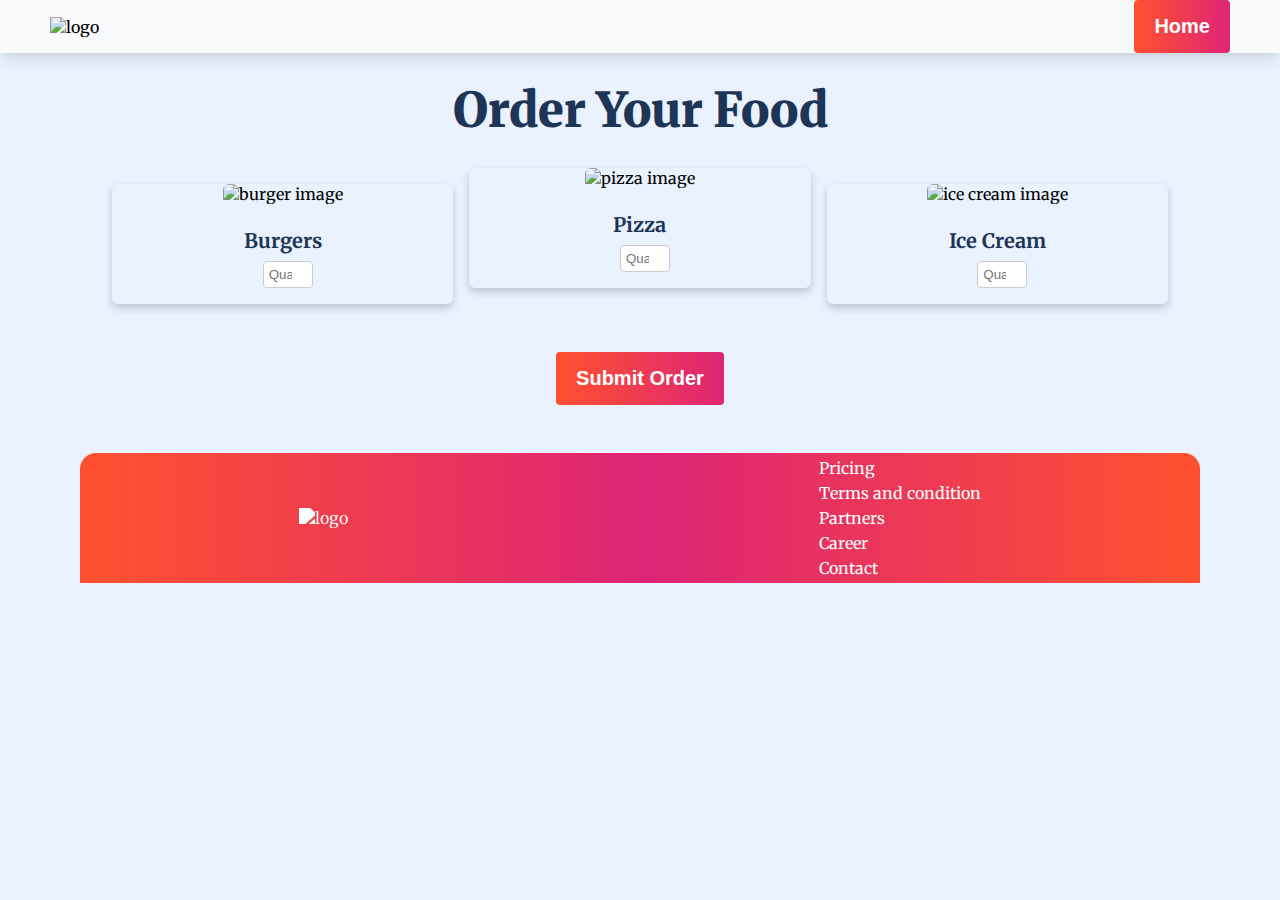
==== foodies/foodies/order.html @ 3bb4c45f "added order page" ====
<!DOCTYPE html>
<html lang="en">
<head>
  <meta charset="UTF-8">
  <meta name="viewport" content="width=device-width, initial-scale=1.0">
  <meta name="theme-color" content="#ffffff">
  <title>Foodies Order</title>
  <link href="style.css" rel="stylesheet" type="text/css" />
  <link rel="preconnect" href="https://fonts.googleapis.com">
  <link rel="preconnect" href="https://fonts.gstatic.com" crossorigin>
  <link href="https://fonts.googleapis.com/css2?family=Merriweather:ital,wght@0,300;0,400;0,700;0,900;1,300;1,400;1,700;1,900&display=swap" rel="stylesheet">
  <link rel="shortcut icon" type="image/png" href="./assets/logotop.png"/>
  <link rel="manifest" href="manifest.json">
  <script defer src="index.js"></script>
</head>
<body>
  <header>
    <nav class="navbar">
      <div class="navbar__brand">
        <img src="./assets/logotop.png" alt="logo" class="brand__logo"/>
      </div>
      <div class="navbar__nav__items">
        <div class="nav__item">
          <button class="primary__button" type="button" id="homeBtn">Home</button>
        </div>
      </div>
    </nav>
  </header>
  <main class="container">
    <!-- Previous sections remain unchanged -->
    
    <section class="order__food__container">
      <h1 class="text__heading" style="text-align:center;">Order Your Food</h1>
      <form id="order-form">
        <div class="food__menu__card__list">
          <div class="food__menu__card">
            <img src="./assets/burger.jpg" alt="burger image" class="food__menu__card__image">
            <div class="food__menu__description">
              <h4 class="food__menu__card__title">Burgers</h4>
              <input type="number" name="burger" min="0" placeholder="Quantity" />
            </div>
          </div>
          <div class="food__menu__card">
            <img src="./assets/pizza.jpg" alt="pizza image" class="food__menu__card__image">
            <div class="food__menu__description">
              <h4 class="food__menu__card__title">Pizza</h4>
              <input type="number" name="pizza" min="0" placeholder="Quantity" />
            </div>
          </div>
          <div class="food__menu__card">
            <img src="./assets/iceCream.jpg" alt="ice cream image" class="food__menu__card__image">
            <div class="food__menu__description">
              <h4 class="food__menu__card__title">Ice Cream</h4>
              <input type="number" name="iceCream" min="0" placeholder="Quantity" />
            </div>
          </div>
        </div>
        <button type="submit" class="primary__button">Submit Order</button>
      </form>
      <div id="order-summary" class="order-summary" style="margin-top: 20px;"></div>
    </section>
    
    <!-- Rest of the sections remain unchanged -->
    
    <footer>
      <img src="./assets/logo.png" alt="logo">
      <ul>
        <li>Pricing</li>
        <li>Terms and condition</li>
        <li>Partners</li>
        <li>Career</li>
        <li>Contact</li>
      </ul>
    </footer>
  </main>
  <script>
  document.getElementById('homeBtn').addEventListener('click', function() {
    // Redirect to the index.html page
    window.location.href = 'index.html';
  });

  document.getElementById('order-form').addEventListener('submit', function(event) {
    event.preventDefault();
    let summary = 'Your Order Summary:\n';
    const formData = new FormData(this);
    formData.forEach((value, key) => {
      if (value > 0) {
        summary += `${key}: ${value}\n`;
      }
    });
    document.getElementById('order-summary').innerText = summary === 'Your Order Summary:\n' ? 'No items ordered.' : summary;
  });
  
  
  

  
  
  </script>
</body>
</html>
---- foodies/foodies/style.css ----
*{
  padding: 0;
  margin: 0;
  box-sizing: border-box;
}
body{
  font-family: 'Merriweather', serif;
  background-color:#ebf2ff;
  overflow-x: hidden;
  transition:all 0.5s; 
}
button{
  background-color: transparent;
  border:none;
}
section{
  margin: 20px 0;
}
.container{
  width:100%;
  padding:0 15px;
  margin:0 auto;

}
.navbar{
  position:sticky;
  top:0;
  display: flex;
  align-items:center;
  background-color: #f9fafc;
  justify-content: space-between;
  padding:0 20px;
  z-index: 9999;
  box-shadow: 0 10px 15px -3px rgba(0, 0, 0, 0.1),
    0 4px 6px -2px rgba(0, 0, 0, 0.05);

}
.brand__logo{
  width:100%;
  height:100%;

}
.navbar__brand{
  width:100px;
}
.primary__button{
  background-image: linear-gradient(
    to right,
    #ff512f 0%,
    #dd2476 51%,
    #ff512f 100%
  );
  padding: 10px;
  color: white;
  border-radius: 4px;
  transition: 1s;
  background-size: 200% auto;
  cursor: pointer;
}
.primary__button:hover {
  background-position: right center;
  color:white;
  
}
.hero__image__container{
  position: relative;
  width: 100%;
}
.hero__image{
  position: absolute;
  width:100%;
  right:auto;
  left: auto;
  z-index: 3;
  border-radius: 8px;
  box-shadow: 0 25px 50px -12px rgba(0, 0, 0, 0.25);
}
.hero__image__shape{
  position: absolute;
  right: 2;
  z-index: 2;
}
.hero__description{
  display: flex;
  flex-direction: column;
  gap:15px;
  align-items: flex-start;
}
.text__heading{
  font-size: 1.8rem;
    line-height: 2.25rem;
    color:#1d3557;
    font-weight: bold;
}
.video__footage__container{
  margin-top: 1rem;
  display: flex;
  flex-direction: column;
  justify-content: center;
  align-items: center;
  width:100%;
}
.video__footage{
  position: relative;
}
.video__footage::before{
  content: "";
   background-image: linear-gradient(
    to right,
    #ff512f 0%,
    #dd2476 51%,
    #ff512f 100%
  );
  position: absolute;
  top:0;
  left:0;
  transform: translate(0.5rem,0.5rem);
  height:100%;
  width:100%;
  z-index: -1;

}
.chef__video{
  width:100%;
  height:100%;
}
.video__footage__text{
  margin-top: 2rem;
  color:#1d3557;
  font-size: 1.25rem;
  font-weight: 300;
  text-align: center;
}
.food__list__container{
  width:100%;
  position: relative;
  margin:2rem 0;

}
.food__menu__card{
background-color:#ebf2ff;
width:100%;
box-shadow:0 4px 8px 0 rgb(0 0 0 / 20%);
border-radius:6px;

}
.food__menu__card__image{
width:100%;
border-radius: 6px 6px 0 0;

}
.food__menu__card__title{
  font-size: 1.25rem;
  font-weight: 700;
  color:#1d3557;
  margin:0.5rem 0;
}
.food__menu__card__resturant{
  color:#1d3557;
}
.food__menu__description{
  padding:1rem;
}
.food__menu__card__list{
  margin:1rem 0;
  display: flex;
  flex-direction: column;
  gap:1rem;
}
.food__list__view__more {
    margin: 2rem 0;
    transition: 0.3s;
    color: #fff;
    padding: 1rem;
    border-radius: 6px;
    background: linear-gradient(to right, #ff512f 0%, #dd2476 51%, #ff512f 100%);
    display: flex;
    align-items: center;
    justify-content: center;
    cursor: pointer;
    background-size: 200% auto;
}
.food__list__view__more:hover{
background-position:right center;
}
.restaurant__list__container{
  margin-top: 3rem;

}
.restaurant__list__image__container{
  width:100%
}
.restaurant__list__row__1{
  display: flex;
  align-items: baseline;
}
.restaurant__list__row__2{
  display: flex;
  align-items: flex-start;
  margin-top:10px;
}
.restaurant1 , .restaurant4{
  border-radius:4px;
  margin:0 4px;
  width:150px;
  height:80px;
}

.restaurant2 ,.restaurant3{
  border-radius:4px;
  margin:0 4px;
  width:200px;
  height:100px;
}
.email__suscribe__conatiner{
  width:100%;
  padding:15px;
}
.email__suscribe__input__filed{
  display: flex;
  align-items: center;
  
}
.email__input{
  border:1px solid #ee89a0;
  background-color:#fcedf0;
  color:#1d3557;
  font-weight:700;
  padding:0.5rem;
  border-radius:4px;
  margin-right:10px;
}
.quote__container{
  background: url(https://images.unsplash.com/photo-1522336572468-97b06e8ef143?ixid=MnwxMjA3fDB8MHxwaG90by1wYWdlfHx8fGVufDB8fHx8&ixlib=rb-1.2.1&auto=format&fit=crop&w=755&q=80) center center / cover no-repeat;
  position: relative;
  margin-top:4rem;
  display: flex;
  flex-direction: column;
  align-items: center;
  justify-content: center;
  height:200px;
  width:100%;
  border-radius: 14px;
}
.quote__image__overlay{
  position: absolute;
  height:200px;
  width:100%;
  border-radius:13px;
  background-color: #0a4065;
  opacity: 49%; 

}
.quote_image_text {
    color: #fff;
    z-index: 3;
    margin: 0 1rem;
    text-align: center;
}
footer{
display: flex;
    flex-direction: column;
    align-items: center;
    justify-content: center;
    border-radius: 1rem 1rem 0 0;
    background-image: linear-gradient( to right, #ff512f 0%, #dd2476 51%, #ff512f 100% );
}
footer > img{
  width:300px;
  filter: brightness(0) invert(1);
}
 footer > ul{
  margin-top:-1rem;
  list-style: none;
  color:#fff;
  margin:0px;
  padding:0px;
}
footer > ul > li{
  margin:5px 0;
  cursor: pointer;
}

@media (min-width: 768px) {
  .hero__container{
    display: flex;
    flex-direction: row-reverse;
    align-items: center;

  }
  .hero__image{
    margin-top: 2rem;
  }
  .text__heading{
    font-size: 2rem;
    font-weight: 900;
  }
  .food__list__container{
    margin:5rem 0;
  }
  .food__menu__card__list{
    flex-direction: row;
    padding:2rem;
  }
  .food__list__view__more{
    background:none;
  }
  .food__menu__card__list > div:nth-child(2){
  margin-top: -1rem;
  margin-bottom:1rem;
}
.food__list__container__diahonal{
  position: absolute;
  left:0;
  top:0;
  height:100%;
  width:100%;
  transform: skewY(-5deg);
  background-image: linear-gradient(
    to right,
    #ff512f 0%,
    #dd2476 51%,
    #ff512f 100%
  );
  
 z-index:-3;
}
.restaurant__list__container{
  display:flex;
  align-items:center;
  justify-content: space-between;
}
.restaurant__list__text{
  width:100%;
}
.email__suscribe__conatiner{
  display: flex;
 flex-direction: column;
 align-items: center; 
}
.email__input{
  width:20rem;
}
.quote__container
{
  height:300px;
}
.quote__image__overlay{
  height:300px;
}
.quote_image_text{
  font-size: 2rem;
    font-weight: 500;
    line-height: 1.2;
}
footer{
  margin-top:3rem;
  display: flex;
  flex-direction: row;
  justify-content: space-evenly;
}
}

@media (min-width: 1024px) {
 

  .navbar {
    padding: 0 50px;
  }
  

  .primary__button {
    font-size: 20px;
    padding: 15px 20px;
    font-weight: bold;
  }
  .text__heading{
    font-size: 2rem;
    line-height: 2.2rem;
  }
  .video__footage__text{
    width:70%;
  }
  .food__list__view__more {
    margin-top: 4rem;
    cursor: pointer;
    
  }
  .food__list__view__more:hover {
    background: #fff;
    color: #dd2476;
    margin: 4rem 20rem;
    box-shadow: 0 25px 50px -12px rgba(0, 0, 0, 0.25);
  }
  .restaurant1 ,.restaurant4{
  
  width:200px;
  height:150px;
}
.restaurant2 ,.restaurant3{
 
  width:280px;
  height:200px;
}
  restaurant__list__image__container{
    width:100%;
  }
}

@media (min-width: 1280px) {
  .container {
  max-width:1150px ;
  
}
 .text__heading{
    font-size: 3rem;
    line-height: 3.2rem;
  }
}

@media (min-width: 1536px) {
  .container {
  max-width:1200px ;
  
}
}
.order__food__container {
  margin: 2rem 0;
  text-align: center;
}

.order__food__container input[type="number"] {
  width: 50px;
  margin-left: 10px;
  padding: 5px;
  border: 1px solid #ccc;
  border-radius: 4px;
}
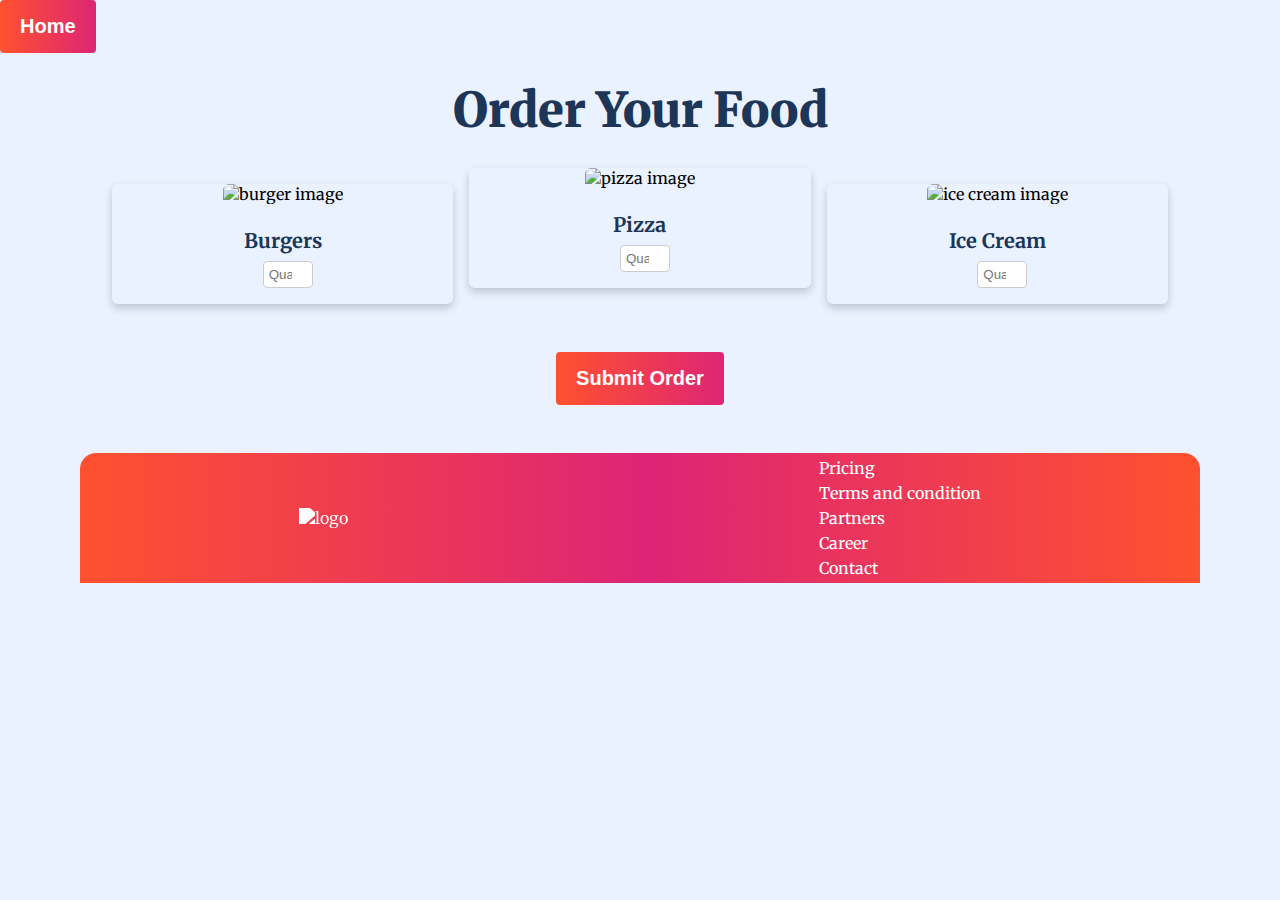
==== commit 472f5904: "Update order.html" ====
--- a/foodies/foodies/order.html
+++ b/foodies/foodies/order.html
@@ -15,10 +15,7 @@
 </head>
 <body>
   <header>
-    <nav class="navbar">
-      <div class="navbar__brand">
-        <img src="./assets/logotop.png" alt="logo" class="brand__logo"/>
-      </div>
+
       <div class="navbar__nav__items">
         <div class="nav__item">
           <button class="primary__button" type="button" id="homeBtn">Home</button>
@@ -98,4 +95,4 @@
   
   </script>
 </body>
-</html>+</html>
